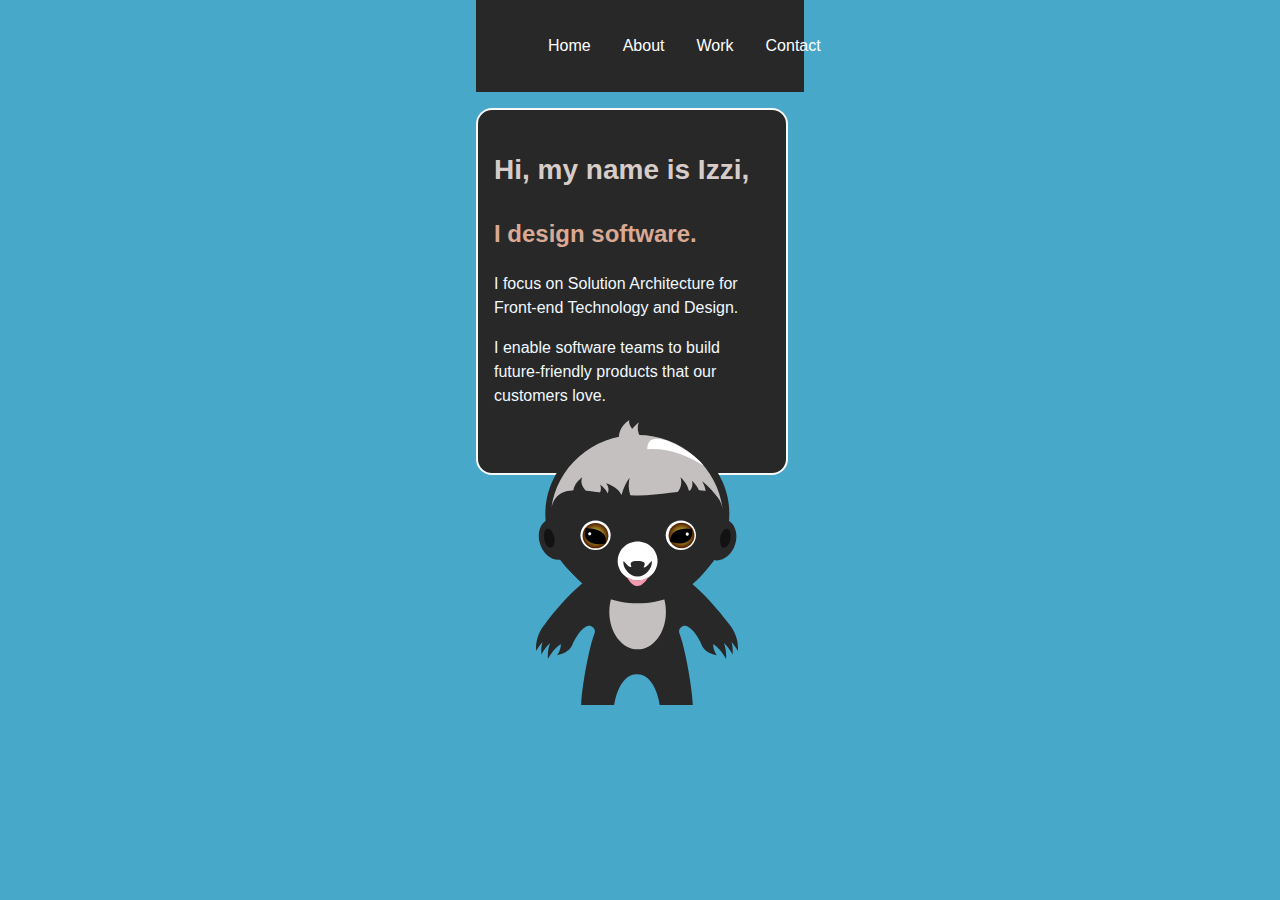
==== svg-card/index.html @ f2c81ee2 "Mobile view test" ====
<!DOCTYPE html>
<html lang="en">
<head>
    <meta charset="UTF-8">
    <meta http-equiv="X-UA-Compatible" content="IE=edge">
    <meta name="viewport" content="width=device-width, initial-scale=1.0">
    
    <link rel="preconnect" href="https://fonts.googleapis.com"><link rel="preconnect" href="https://fonts.gstatic.com" crossorigin><link href="https://fonts.googleapis.com/css2?family=Inter:wght@100;200;300;400;500;600;700;800;900&display=swap" rel="stylesheet">
    <link rel="stylesheet" href="style.css">
    <title>Document</title>
</head>
<body>

<div class="wrapper">
    <nav>
        <ul>
            <li><a href="#">Home</a></li>
            <li><a href="#">About</a></li>
            <li><a href="#">Work</a></li>
            <li><a href="#">Contact</a></li>
        </ul>
    </nav>
    <div class="card">
        <!-- your card content here -->
        <h1>Hi, my name is Izzi,</h1>
        <h2>I design software.</h2>
        <p>I focus on Solution Architecture for Front-end Technology and Design. 
        <p>
            I enable software teams to build future-friendly products that our customers love.
        </p>
      
        <img src="./izmar-360.svg" alt="Description of your image">
      </div>
</div>
      
     
      


</body>
</html>
---- svg-card/style.css ----
/* Paul Irish Code here */

/* Reset */

/* border box model: https://css-tricks.com/box-sizing/ */



:root {
    --black: #282828;
    --dkblue: #635d58;
    --plum: #291f29;
    --hotmag: #e96176;
    --magenta: #f35f75;
    --sky:#47A8CA;
    --sand: #D7CCC8;
    --kalahari: #DAA994;
    --white: #f7f8fa;
    --font-size: 1.3rem;
    --mono: "Roboto Condensed", monospace;
    --sans: "Montserrat", sans-serif;
    --focus:'Montserrat Alternates', sans-serif;
}


/* border box model: https://css-tricks.com/box-sizing/ */

html {
    box-sizing: border-box;
}

*,
*::before,
*::after {
    box-sizing: inherit;
}

h1 {
    /* h1/base */

font-family: 'Inter' sans-serif;
font-style: normal;
font-weight: 700;
font-size: 28px;
line-height: 52px;
color: var(--sand);
/* identical to box height, or 186% */

}

h2 {
    font-family: 'Inter' sans-serif;
    font-style: normal;
    font-weight: 700;
    font-size: 24px;
    line-height: 36px;
    color: var(--kalahari);
}


p {
font-family: 'Inter' sans-serif;
font-style: normal;
font-weight: 400;
font-size: 16px;
line-height: 24px;
color: var(--sand);/* p/base */
}
/* generic styles for the page */

body {
    background-color: var(--sky);
    padding: 0;
    margin: 0;
    font-family: var(--sans);
    color: var(--white);
    font-size: var(--font-size);
}

nav {
    background-color: var(--black);
    padding: 1rem;
    display: flex;
    justify-content: space-evenly;
    align-items: center;
    margin-bottom: 1rem;
}
ul {
    list-style: none;
    display: flex;
    justify-content: space-between;
    align-items: center;
}

li {
    padding: 0 1rem;
}

nav a {
    color: white;
    text-decoration: none;
    display: block;
    font-family: 'Inter' sans-serif;
    font-style: normal;
    font-weight: 400;
    font-size: 16px;
}

nav a:hover,
nav :hover {
    color: var(--white);
}

.wrapper {
    justify-content: center;
    max-width: 360px;
    margin: 0 auto;
    padding: 0 1rem;
}
.card {
    border:  var(--white) 2px solid;
    color: var(--white);
    background-color:var(--black);
    padding: 16px;
    border-radius: 16px;
    position: relative;
    width: 312px;
    height: 367px;
  }

  .card img {
    position: absolute;
    right: 48px;
    bottom: -232px; /* Adjust this value to control the overlap */
    z-index: 1;
  }
  .card p {
      color: aliceblue;
    position: relative;
    z-index: 2;
  }
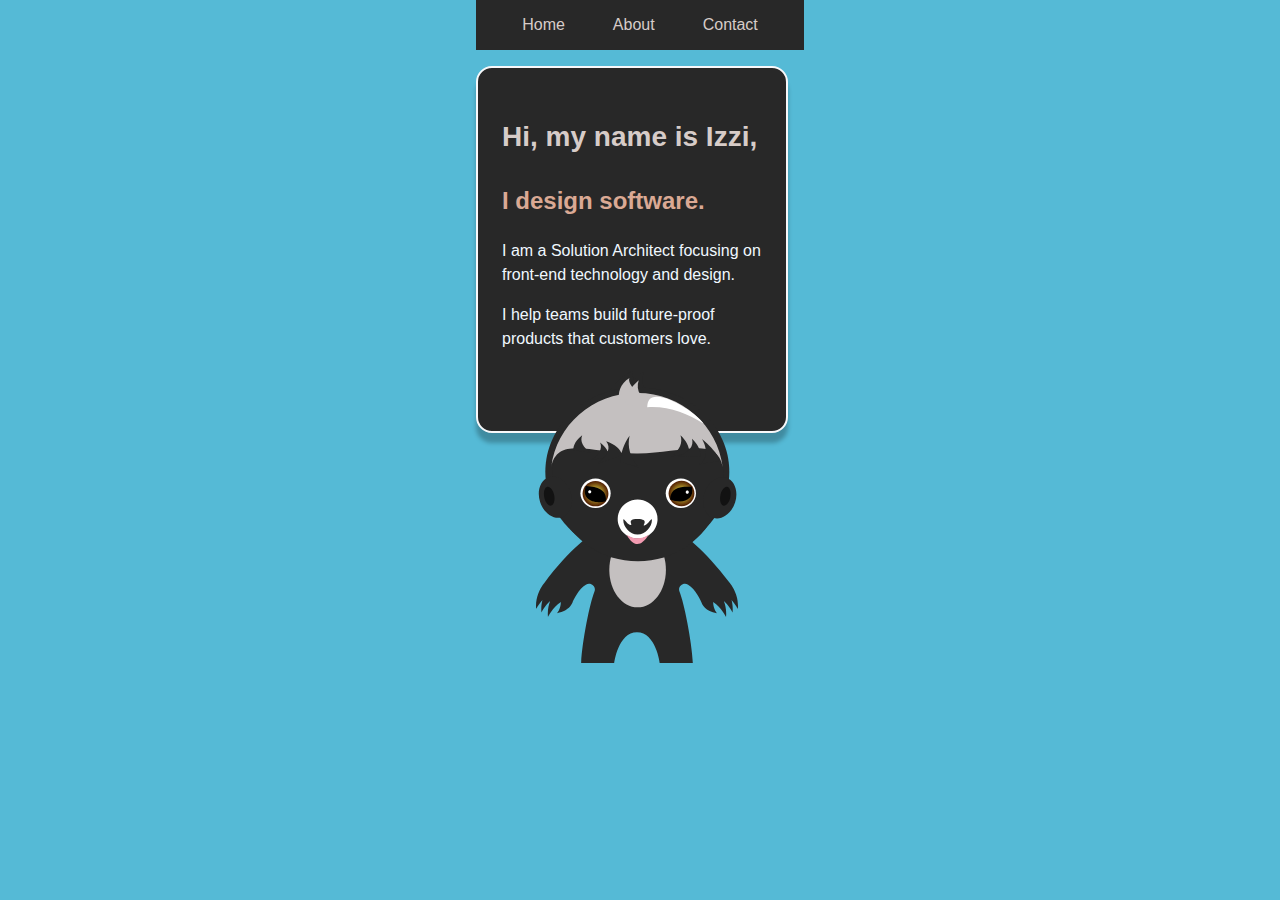
==== commit e763c547: "Basic Color Changes" ====
--- a/svg-card/index.html
+++ b/svg-card/index.html
@@ -16,7 +16,6 @@
         <ul>
             <li><a href="#">Home</a></li>
             <li><a href="#">About</a></li>
-            <li><a href="#">Work</a></li>
             <li><a href="#">Contact</a></li>
         </ul>
     </nav>
@@ -24,9 +23,11 @@
         <!-- your card content here -->
         <h1>Hi, my name is Izzi,</h1>
         <h2>I design software.</h2>
-        <p>I focus on Solution Architecture for Front-end Technology and Design. 
         <p>
-            I enable software teams to build future-friendly products that our customers love.
+            I am a Solution Architect focusing on front-end technology and design.
+        </p>
+        <p>
+            I help teams build future-proof products that customers love.
         </p>
       
         <img src="./izmar-360.svg" alt="Description of your image">
--- a/svg-card/style.css
+++ b/svg-card/style.css
@@ -13,7 +13,7 @@
     --plum: #291f29;
     --hotmag: #e96176;
     --magenta: #f35f75;
-    --sky:#47A8CA;
+    --sky:#55BAD6;
     --sand: #D7CCC8;
     --kalahari: #DAA994;
     --white: #f7f8fa;
@@ -79,26 +79,34 @@
 }
 
 nav {
+    display:flex;
+    flex-direction: row;
+    justify-content: space-evenly;
+    border: #e96176 0px solid;
     background-color: var(--black);
-    padding: 1rem;
-    display: flex;
-    justify-content: space-evenly;
+    padding: 0 0 0 0;
     align-items: center;
     margin-bottom: 1rem;
 }
 ul {
-    list-style: none;
+    margin: 0;
+    padding: 0;
+    list-style-type: none;
     display: flex;
-    justify-content: space-between;
+    flex-flow: row wrap;
+    justify-content: center;
     align-items: center;
+    gap: 1rem;
 }
 
 li {
-    padding: 0 1rem;
+    border: #e96176 0px solid;
+    padding: 1rem;
+    margin: 0;
 }
 
 nav a {
-    color: white;
+    color: var(--sand);
     text-decoration: none;
     display: block;
     font-family: 'Inter' sans-serif;
@@ -107,10 +115,10 @@
     font-size: 16px;
 }
 
-nav a:hover,
-nav :hover {
+nav a:hover {
     color: var(--white);
 }
+
 
 .wrapper {
     justify-content: center;
@@ -122,17 +130,19 @@
     border:  var(--white) 2px solid;
     color: var(--white);
     background-color:var(--black);
-    padding: 16px;
+    padding: 24px;
     border-radius: 16px;
     position: relative;
     width: 312px;
     height: 367px;
+    box-shadow: 0px 10px 4px rgba(0, 0, 0, 0.25);
   }
 
   .card img {
     position: absolute;
     right: 48px;
     bottom: -232px; /* Adjust this value to control the overlap */
+    
     z-index: 1;
   }
   .card p {
